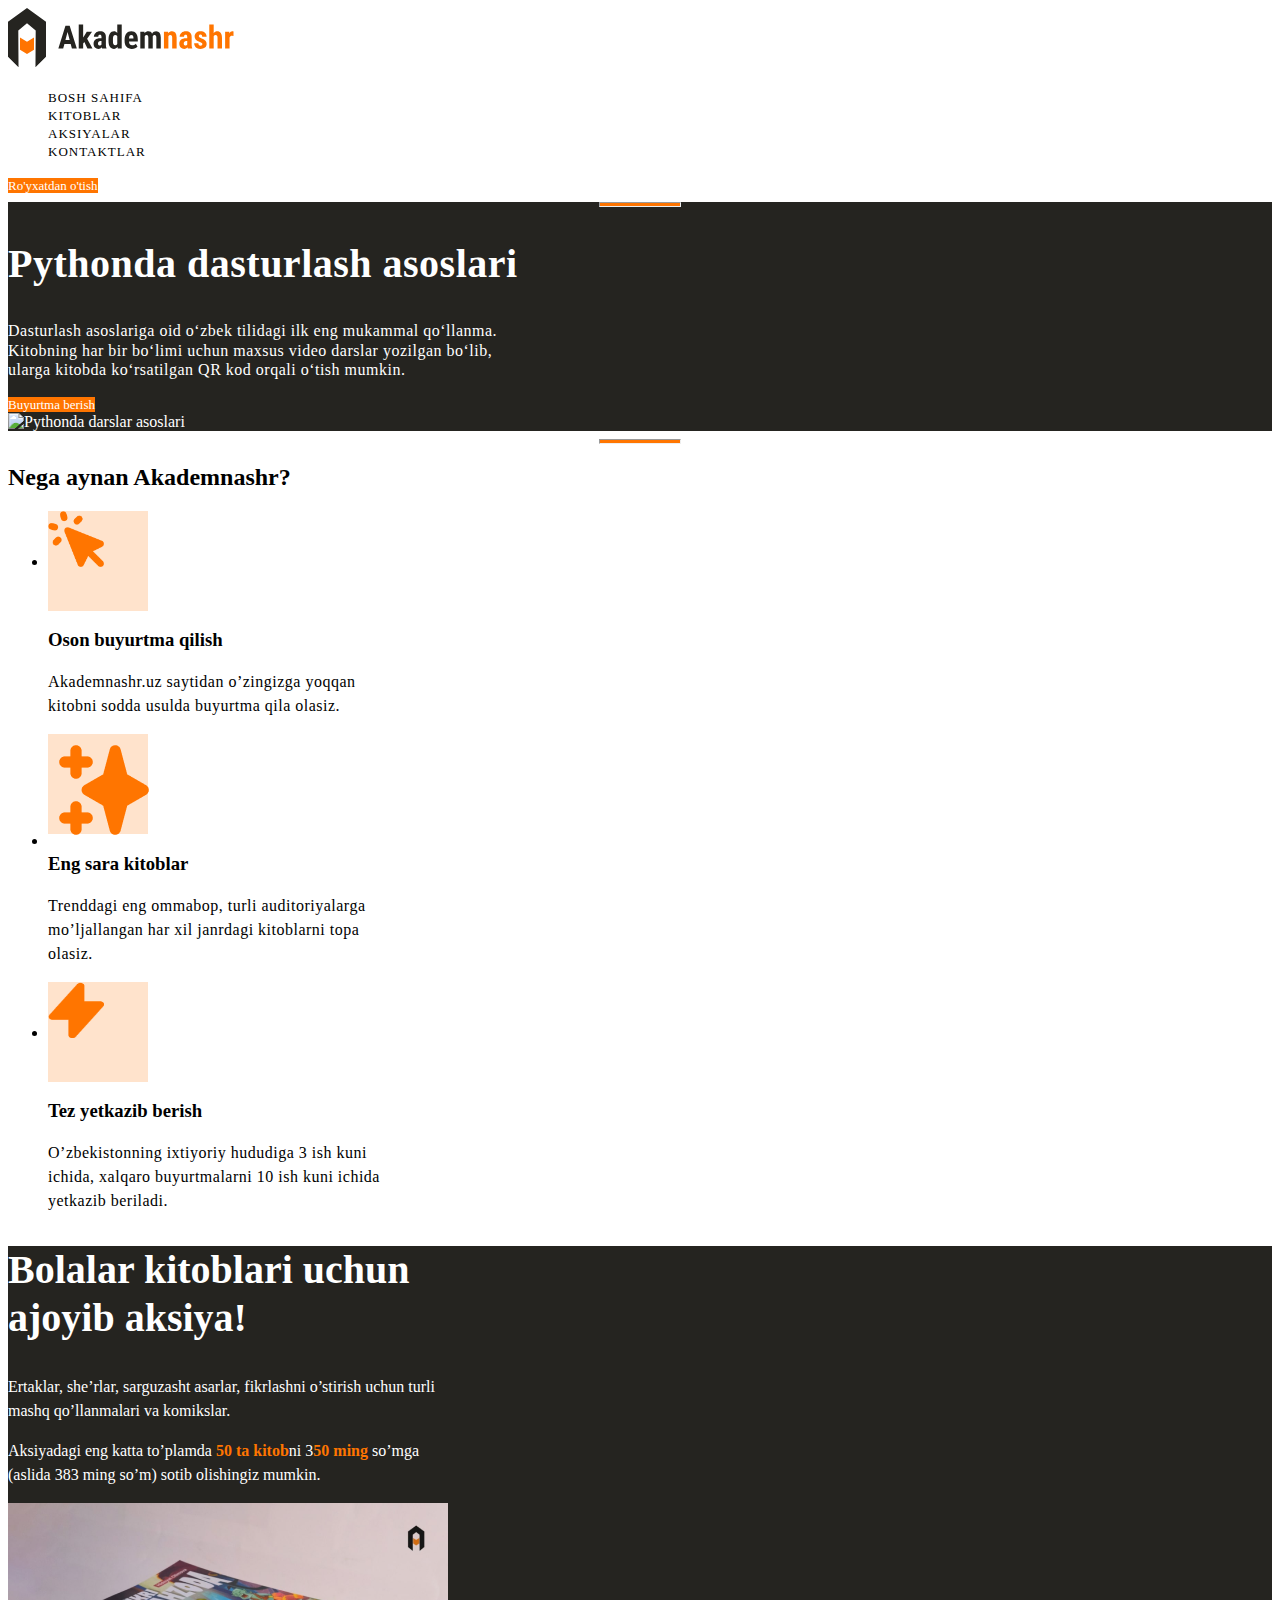
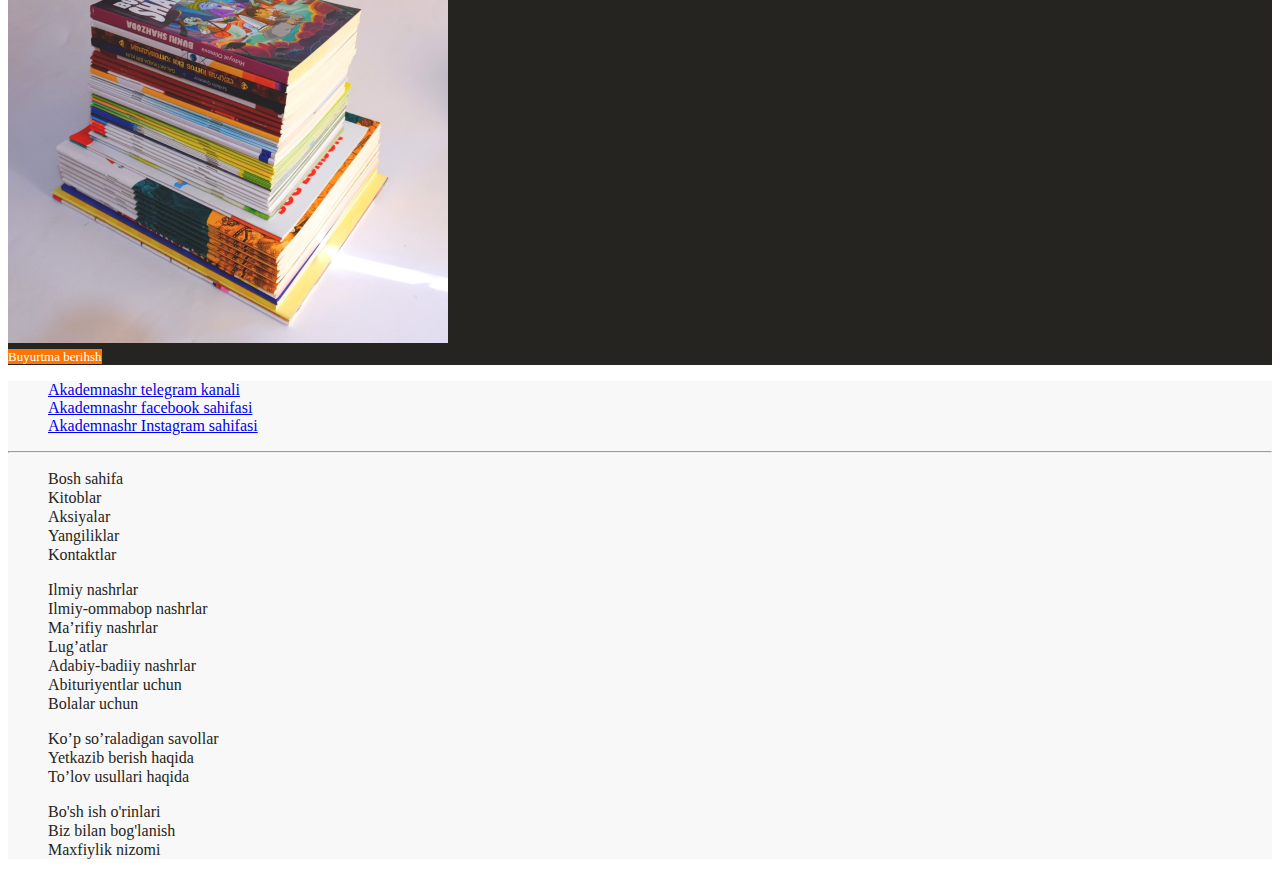
==== index.html @ 7b766413 "Add section comments" ====
<!DOCTYPE html>
<html lang="uz">
<head>
    <meta charset="UTF-8">
    <meta name="viewport" content="width=device-width, initial-scale=1.0">
    <title>Akademnasher</title>
    <link rel="stylesheet" href="styles.css">
</head>
<body>
    
    <!-- SITE HEADER -->
    <header class="site-header">
        <a href="index.html">
            <img src="img/logo (2).svg" alt="Akademnashr logo" width="227" height="60">
        </a>

      <!-- SITENAV -->
       <nav>
            <ul class="site-nav-list">
                <li><a class="sitenav-link" href="#">Bosh sahifa</a></li>
                <li><a class="sitenav-link" href="#">Kitoblar</a></li>
                <li><a class="sitenav-link" href="#">Aksiyalar</a></li>
                <li><a class="sitenav-link" href="#">Kontaktlar</a></li>
            </ul>
        </nav>
        
        <a class="main-link" href="#">Ro'yxatdan o'tish</a>
    </header>
    

    <main>
        <!-- HERO -->
        <section class="hero">
            <div class="hero-content">
            <hr class="orange-line">
            <h2 class="hero-heading">Pythonda dasturlash asoslari</h2>
            <p class="hero-text">Dasturlash asoslariga oid o‘zbek tilidagi ilk eng mukammal qo‘llanma. <br> Kitobning har bir bo‘limi uchun maxsus video darslar yozilgan bo‘lib, <br>   ularga kitobda ko‘rsatilgan QR kod orqali o‘tish mumkin.</p>
            <a class="main-link" href="#">Buyurtma berish </a>
            </div>
            
            <img class="hero-img" src="img/python-book.svg" alt="Pythonda darslar asoslari">
        </section>
        
        
        <!-- FEATURES -->
        <section class="featues">
            <hr class="orange-line">
            <h2 class="features-headingz">Nega aynan Akademnashr?</h2>
            <ul>
                <li class="feature">
                    <div class="feature-icon-wrapper">
                      <img src="img/Icon (2).png" alt="" width="56" height="56">
                    </div>
                    <h3>Oson buyurtma qilish</h3>
                    <p class="feature-info">Akademnashr.uz saytidan o’zingizga yoqqan kitobni sodda usulda buyurtma qila olasiz.</p>
                </li>
                <li class="feature">
                    <div class="feature-icon-wrapper">
                        <img src="img/sparkles@2x.png" alt="">
                    </div>
                    <h3>Eng sara kitoblar</h3>
                    <p class="feature-info">Trenddagi eng ommabop, turli auditoriyalarga mo’ljallangan har xil janrdagi kitoblarni topa olasiz.</p>
                </li>
                <li class="feature">
                    <div class="feature-icon-wrapper">
                        <img src="img/Icon.png" alt="" width="56" height="56">
                    </div>
                    <h3>Tez yetkazib berish</h3>
                    <p class="feature-info">O’zbekistonning ixtiyoriy hududiga 3 ish kuni ichida, xalqaro buyurtmalarni 10 ish kuni ichida yetkazib beriladi.</p>
                </li>
            </ul>
        </section>
        
        <!-- AKSIYA -->
        <section class="promo">
            <div class="promo-content">
                <h2 class="promo-heading">Bolalar kitoblari uchun ajoyib aksiya!</h2>
                <p class="promo-text">Ertaklar, she’rlar, sarguzasht asarlar, fikrlashni o’stirish uchun turli mashq qo’llanmalari va komikslar.</p>
                <p class="promo-text">Aksiyadagi eng katta to’plamda <strong class="promo-highlight">50 ta kitob</strong>ni 3<strong class="promo-highlight">50 ming </strong>so’mga (aslida 383 ming so’m) sotib olishingiz mumkin.</p>
                <div>
                    <img class="promo-img" src="img/sale-img.png" alt="">
                </div>
                <a class="main-link" href="#">Buyurtma berihsh</a>
            </div> 
            
            
        </section>
    </main>
    
    <!-- SITER FOOTER -->
    <footer class="site-footer">
        <div>
            <a href="index.html">
                <!-- AKADEMNASHR LOGORASMI -->
            </a>
            <!-- IJTIMOYI TARMOQLAR -->
            <ul class="site-footer-ul">
                <li>
                    <a href="https://t.me/Akademnashr" target="_blank">Akademnashr telegram kanali</a>
                </li>
                <li>
                    <a href="https://www.facebook.com/Akademnashr" target="_blank">Akademnashr facebook sahifasi </a>
                </li>
                <li>
                    <a href="https://www.instagram.com/akademnashr/?h1=en" target="_blank">Akademnashr Instagram sahifasi</a>
                </li>
            </ul>
        </div>
        <hr>
        
        <!-- LINKLAR -->
        <div>
            <ul class="site-footer-links">
                <li><a href="#">Bosh sahifa</a></li>
                <li><a href="#">Kitoblar</a></li>
                <li><a href="#">Aksiyalar</a></li>
                <li><a href="#">Yangiliklar</a></li>
                <li><a href="#">Kontaktlar</a></li>
            </ul>

            <ul class="site-footer-links">
                <li><a href="#">Ilmiy nashrlar</a></li>
                <li><a href="#">Ilmiy-ommabop nashrlar</a></li>
                <li><a href="#">Ma’rifiy nashrlar</a></li>
                <li><a href="#">Lug’atlar</a></li>
                <li><a href="#">Adabiy-badiiy nashrlar</a></li>
                <li><a href="#">Abituriyentlar uchun</a></li>
                <li><a href="#">Bolalar uchun</a></li>
            </ul>

            <ul class="site-footer-links">
                <li><a href="#">Ko’p so’raladigan savollar</a></li>
                <li><a href="#">Yetkazib berish haqida</a></li>
                <li><a href="#">To’lov usullari haqida</a></li>
            </ul>
            
            <ul class="site-footer-links">
                <li><a href="#">Bo'sh ish o'rinlari</a></li>
                <li><a href="#">Biz bilan bog'lanish</a></li>
                <li><a href="#">Maxfiylik nizomi</a></li>
            </ul>
        </div>
    </footer>
    
    
</body>
</html>
---- styles.css ----
.site-header {
    background-color: #fff;
}

.site-nav-list {
    list-style: none;
}

.sitenav-link {
    font-size: 13px;
    line-height: 15px;
    font-weight: 500;
    letter-spacing: 1px;
    text-transform: uppercase;
    text-decoration: none;
    color: #000;
}

.main-link  {
    font-size: 13px;
    line-height: 15px;
    background-color: #ff7500;
    color: #fff;
    text-decoration: none;
}

.hero {
    background-color: #252420;
    color: #fff;
}

.hero-contet {
    width: 390px;
}

.orange-line {
    width: 80px;
    height: 3px;
    background-color: #ff7500;
}

.hero-heading {
    font-size: 40px;
    line-height: 1.2;
    letter-spacing: 0.5px;
}


.hero-img {
    width: 510px;
    height: 510px;
}

.hero-text {
    font-size: 16px;
    line-height: 1.2;
    letter-spacing: 0.5px;
}

.features-heading {
    width: 440px;
    font-size: 72px;
    line-height: 1.2;
    letter-spacing: 0.5px;
}

.feature {
    width: 340px;
}

.feature-icon-wrapper {
    width: 100px;
    height: 100px;
    background-color: rgba(255, 117, 0, 0.2);
}

.feature-title {
    font-size: 24px;
    line-height: 1.2;
    letter-spacing: 0.5px;

}

.feature-info {
    font-size: 16px;
    line-height: 1.5;
    letter-spacing: 0.5px;
}

.promo {
    background-color: #252420;
    color: #fff;
}

.promo-content {
    width: 440px;
}

.promo-heading {
    font-size: 40px;
    line-height: 48px;
}

.promo-text {
    font-size: 16;
    line-height: 1.5;
}

.promo-highlight {
 color: #ff7500;
}

.promo-img {
    width: 440px;   
    height: 440px;
    object-fit: cover;
}

.site-footer {
    background-color: #f8f8f8;
}

.site-footer ul {
    list-style: none;
}

.site-footer-links {
    width: 224px;
}

.site-footer-links a {
    font-size: 16px;
    line-height: 19px;
    text-decoration: none;
    color: #252420;
}
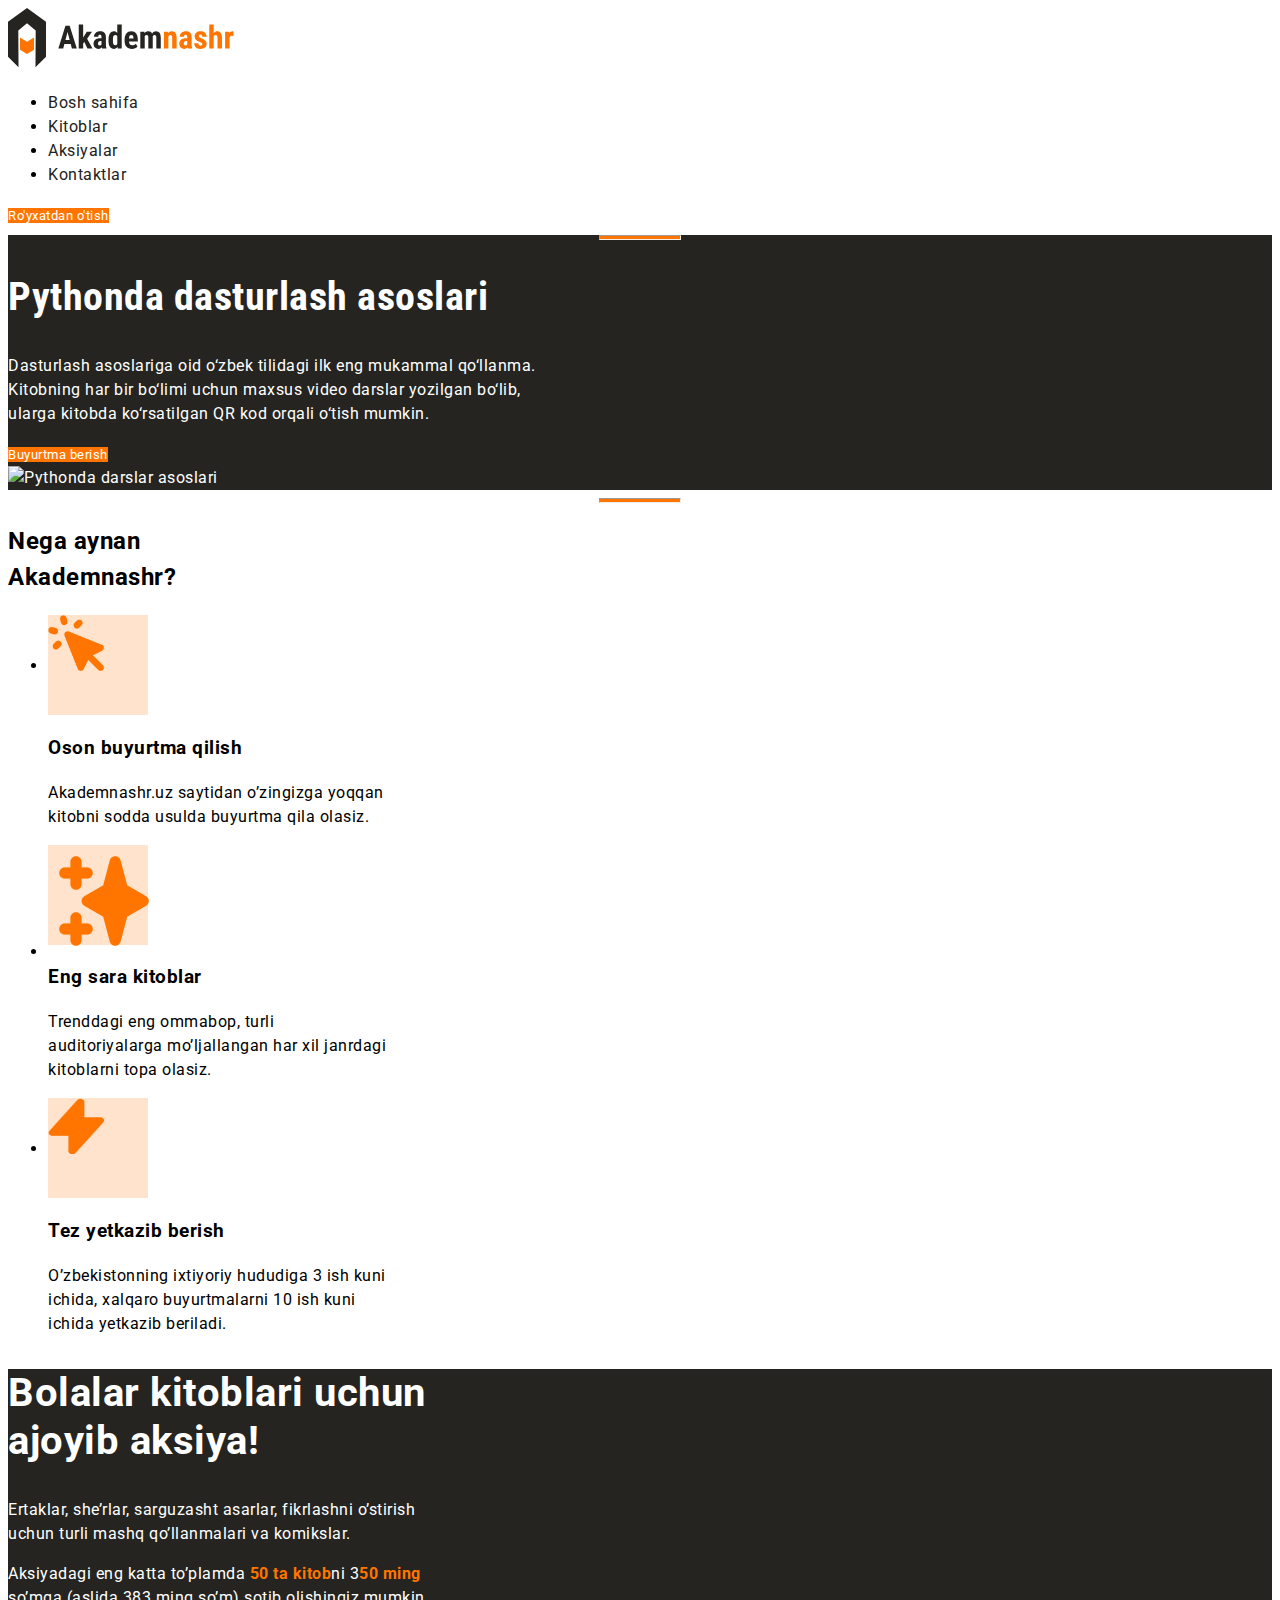
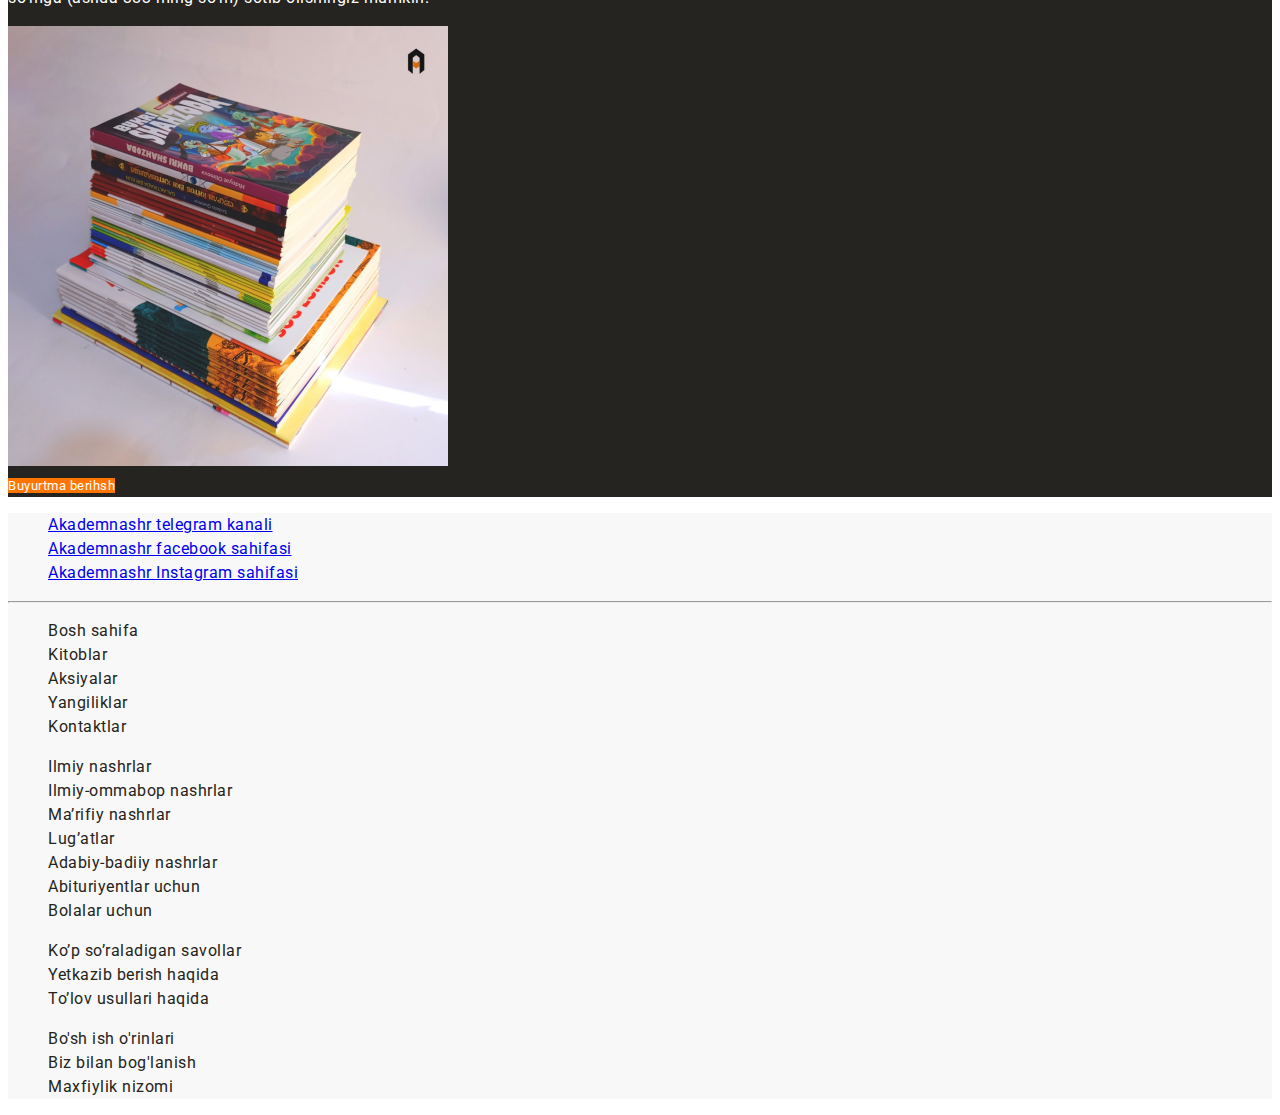
==== commit 793040dc: "Add font-family related styles" ====
--- a/index.html
+++ b/index.html
@@ -4,6 +4,11 @@
     <meta charset="UTF-8">
     <meta name="viewport" content="width=device-width, initial-scale=1.0">
     <title>Akademnasher</title>
+     <!-- Gooogle Fonts -->
+     <link rel="preconnet" href="https://fonts.googleapis.com">
+     <link rel="preconnet" href="https://fonts.gstatic.com" crossorigin>
+     <link href="https://fonts.googleapis.com/css2?family=Roboto+Condensed:wght@700&family=Roboto:wght@400;500;700&display=swap" rel="stylesheet">
+     <!-- Styles -->
     <link rel="stylesheet" href="styles.css">
 </head>
 <body>
@@ -17,10 +22,10 @@
       <!-- SITENAV -->
        <nav>
             <ul class="site-nav-list">
-                <li><a class="sitenav-link" href="#">Bosh sahifa</a></li>
-                <li><a class="sitenav-link" href="#">Kitoblar</a></li>
-                <li><a class="sitenav-link" href="#">Aksiyalar</a></li>
-                <li><a class="sitenav-link" href="#">Kontaktlar</a></li>
+                <li><a class="sitenav-list" href="#">Bosh sahifa</a></li>
+                <li><a class="sitenav-list" href="#">Kitoblar</a></li>
+                <li><a class="sitenav-list" href="#">Aksiyalar</a></li>
+                <li><a class="sitenav-list" href="#">Kontaktlar</a></li>
             </ul>
         </nav>
         
@@ -45,7 +50,7 @@
         <!-- FEATURES -->
         <section class="featues">
             <hr class="orange-line">
-            <h2 class="features-headingz">Nega aynan Akademnashr?</h2>
+            <h2 class="features-headingz">Nega aynan <br> Akademnashr?</h2>
             <ul>
                 <li class="feature">
                     <div class="feature-icon-wrapper">
--- a/styles.css
+++ b/styles.css
@@ -1,9 +1,20 @@
+body {
+    font-size: 16px;
+    line-height: 1.5;
+    font-family: "Roboto", "Arial", sans-serif;
+    letter-spacing: 0.5px;
+}
+
+/* SITE-HEADER */
 .site-header {
     background-color: #fff;
 }
 
-.site-nav-list {
+/* SITENAV */
+.sitenav-list {
     list-style: none;
+    text-decoration: none;
+    color: #222;
 }
 
 .sitenav-link {
@@ -16,6 +27,8 @@
     color: #000;
 }
 
+/* MAIN-LINK */
+
 .main-link  {
     font-size: 13px;
     line-height: 15px;
@@ -24,6 +37,7 @@
     text-decoration: none;
 }
 
+/* HERO */
 .hero {
     background-color: #252420;
     color: #fff;
@@ -42,7 +56,7 @@
 .hero-heading {
     font-size: 40px;
     line-height: 1.2;
-    letter-spacing: 0.5px;
+    font-family: "Roboto Condensed", "Roboto", "Arial", sans-serif ;
 }
 
 
@@ -51,19 +65,17 @@
     height: 510px;
 }
 
-.hero-text {
-    font-size: 16px;
-    line-height: 1.2;
-    letter-spacing: 0.5px;
-}
 
+/* FEATURES */
 .features-heading {
     width: 440px;
     font-size: 72px;
     line-height: 1.2;
+    font-family: "Roboto", "Arial", sans-serif;
     letter-spacing: 0.5px;
 }
 
+/* FEATURE */
 .feature {
     width: 340px;
 }
@@ -77,16 +89,12 @@
 .feature-title {
     font-size: 24px;
     line-height: 1.2;
-    letter-spacing: 0.5px;
+    font-family: "Roboto", "Arial", sans-serif;
 
 }
 
-.feature-info {
-    font-size: 16px;
-    line-height: 1.5;
-    letter-spacing: 0.5px;
-}
 
+/* PROMO */
 .promo {
     background-color: #252420;
     color: #fff;
@@ -99,12 +107,9 @@
 .promo-heading {
     font-size: 40px;
     line-height: 48px;
+    font-family: "Roboto", "Arial", sans-serif;
 }
 
-.promo-text {
-    font-size: 16;
-    line-height: 1.5;
-}
 
 .promo-highlight {
  color: #ff7500;
@@ -116,6 +121,7 @@
     object-fit: cover;
 }
 
+/* SITE-FOOTER */
 .site-footer {
     background-color: #f8f8f8;
 }
@@ -128,9 +134,7 @@
     width: 224px;
 }
 
-.site-footer-links a {
-    font-size: 16px;
-    line-height: 19px;
+.site-footer-links a {  
     text-decoration: none;
     color: #252420;
 }
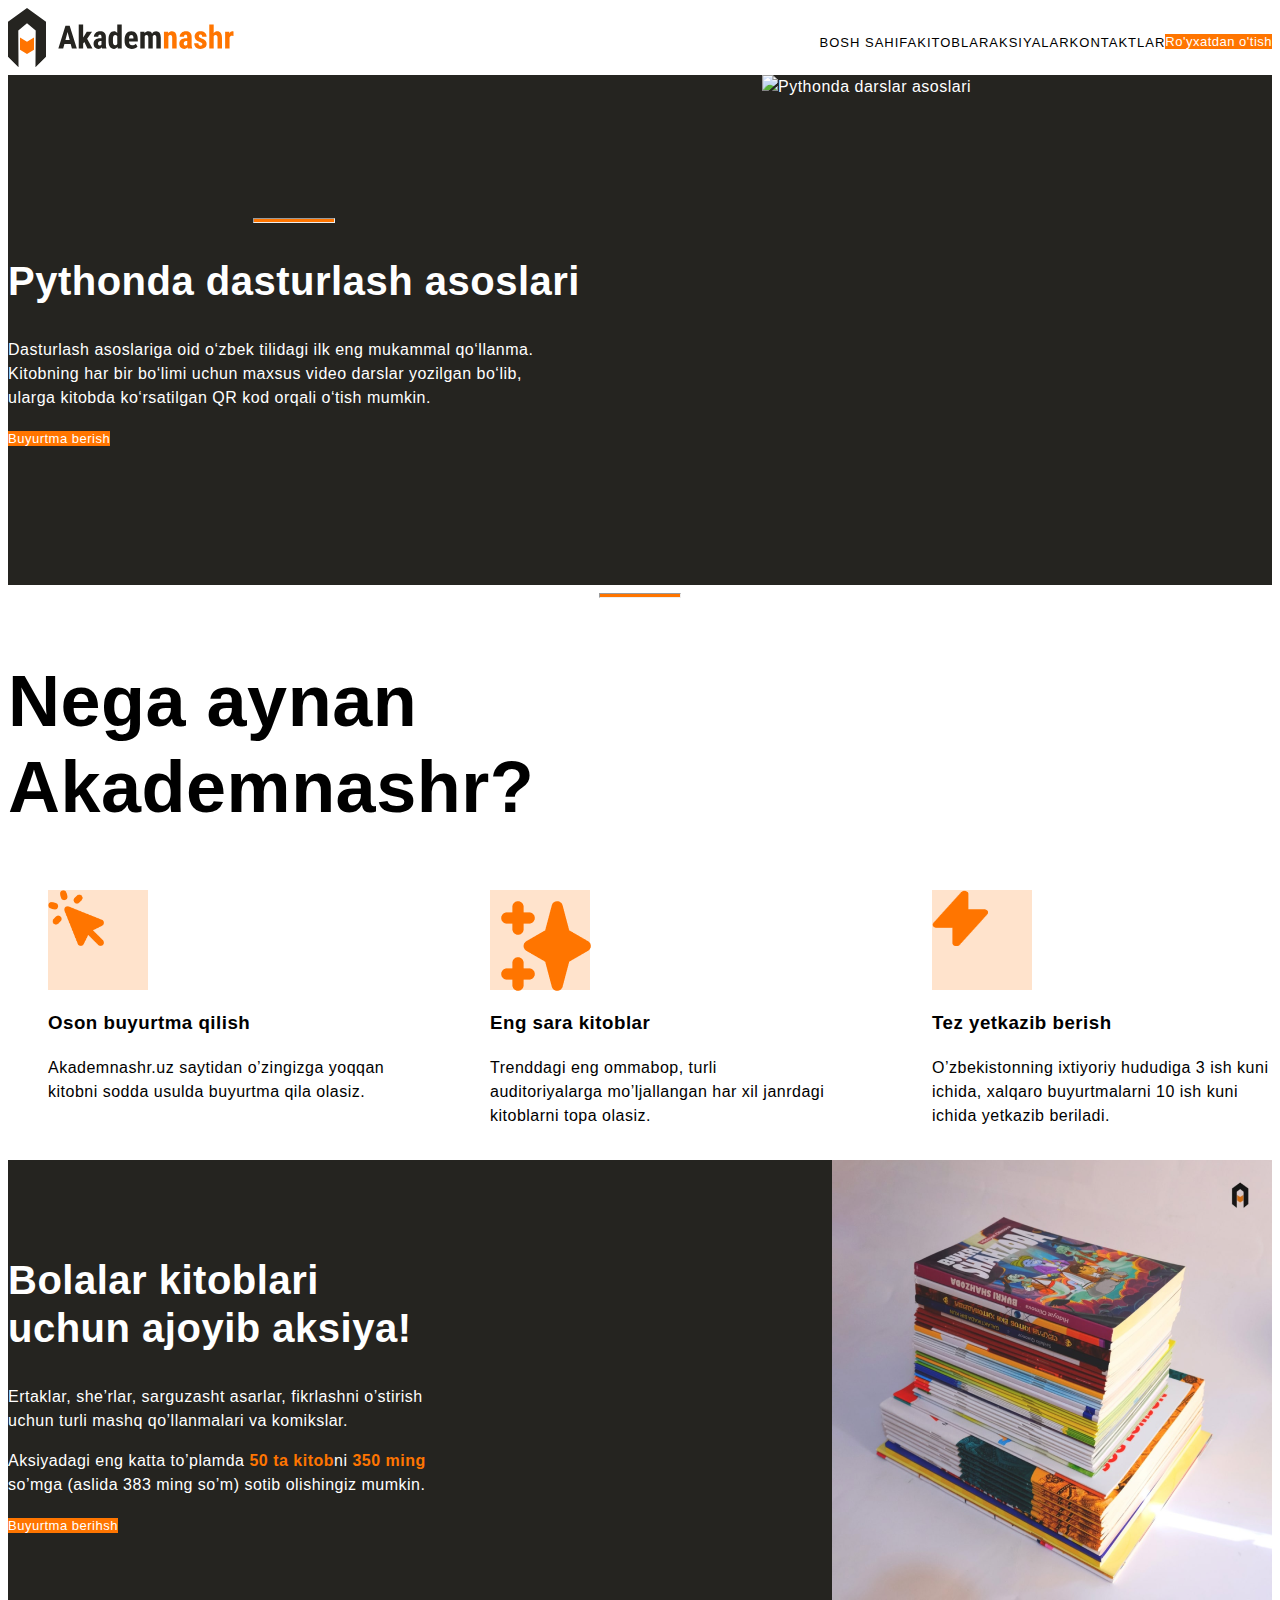
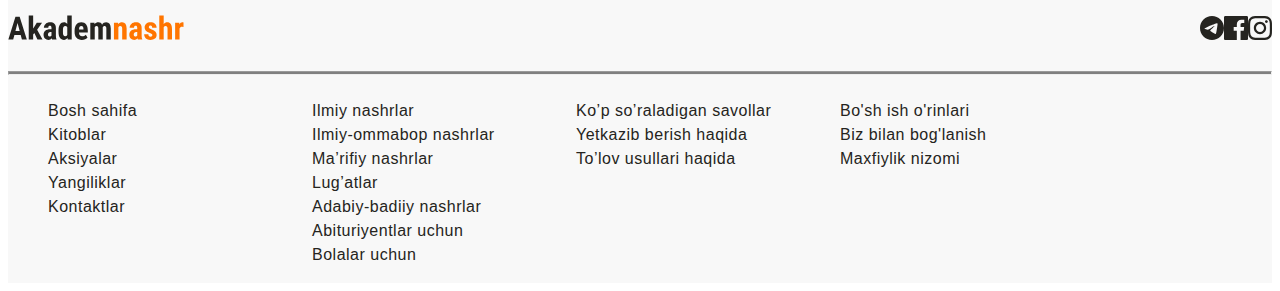
==== commit 84736622: "Add flex, justify-contet, align-items styles" ====
--- a/index.html
+++ b/index.html
@@ -4,11 +4,7 @@
     <meta charset="UTF-8">
     <meta name="viewport" content="width=device-width, initial-scale=1.0">
     <title>Akademnasher</title>
-     <!-- Gooogle Fonts -->
-     <link rel="preconnet" href="https://fonts.googleapis.com">
-     <link rel="preconnet" href="https://fonts.gstatic.com" crossorigin>
-     <link href="https://fonts.googleapis.com/css2?family=Roboto+Condensed:wght@700&family=Roboto:wght@400;500;700&display=swap" rel="stylesheet">
-     <!-- Styles -->
+    <!-- Styles -->
     <link rel="stylesheet" href="styles.css">
 </head>
 <body>
@@ -18,29 +14,32 @@
         <a href="index.html">
             <img src="img/logo (2).svg" alt="Akademnashr logo" width="227" height="60">
         </a>
-
-      <!-- SITENAV -->
-       <nav>
-            <ul class="site-nav-list">
-                <li><a class="sitenav-list" href="#">Bosh sahifa</a></li>
-                <li><a class="sitenav-list" href="#">Kitoblar</a></li>
-                <li><a class="sitenav-list" href="#">Aksiyalar</a></li>
-                <li><a class="sitenav-list" href="#">Kontaktlar</a></li>
-            </ul>
-        </nav>
         
-        <a class="main-link" href="#">Ro'yxatdan o'tish</a>
+        
+            <div class="site-header-actionds">
+                <!-- SITENAV -->
+                <nav>
+                    <ul class="site-nav-list">
+                        <li><a class="sitenav-link" href="#">Bosh sahifa</a></li>
+                        <li><a class="sitenav-link" href="#">Kitoblar</a></li>
+                        <li><a class="sitenav-link" href="#">Aksiyalar</a></li>
+                        <li><a class="sitenav-link" href="#">Kontaktlar</a></li>
+                    </ul>
+                </nav>
+                <a class="main-link" href="#">Ro'yxatdan o'tish</a>
+            </div>
+        
     </header>
     
-
+    
     <main>
         <!-- HERO -->
         <section class="hero">
             <div class="hero-content">
-            <hr class="orange-line">
-            <h2 class="hero-heading">Pythonda dasturlash asoslari</h2>
-            <p class="hero-text">Dasturlash asoslariga oid o‘zbek tilidagi ilk eng mukammal qo‘llanma. <br> Kitobning har bir bo‘limi uchun maxsus video darslar yozilgan bo‘lib, <br>   ularga kitobda ko‘rsatilgan QR kod orqali o‘tish mumkin.</p>
-            <a class="main-link" href="#">Buyurtma berish </a>
+                <hr class="orange-line">
+                <h2 class="hero-heading">Pythonda dasturlash asoslari</h2>
+                <p class="hero-text">Dasturlash asoslariga oid o‘zbek tilidagi ilk eng mukammal qo‘llanma. <br> Kitobning har bir bo‘limi uchun maxsus video darslar yozilgan bo‘lib, <br>   ularga kitobda ko‘rsatilgan QR kod orqali o‘tish mumkin.</p>
+                <a class="main-link" href="#">Buyurtma berish </a>
             </div>
             
             <img class="hero-img" src="img/python-book.svg" alt="Pythonda darslar asoslari">
@@ -50,11 +49,11 @@
         <!-- FEATURES -->
         <section class="featues">
             <hr class="orange-line">
-            <h2 class="features-headingz">Nega aynan <br> Akademnashr?</h2>
-            <ul>
+            <h2 class="features-heading">Nega aynan <br> Akademnashr?</h2>
+            <ul class="features-list">
                 <li class="feature">
                     <div class="feature-icon-wrapper">
-                      <img src="img/Icon (2).png" alt="" width="56" height="56">
+                        <img src="img/Icon (2).png" alt="" width="56" height="56">
                     </div>
                     <h3>Oson buyurtma qilish</h3>
                     <p class="feature-info">Akademnashr.uz saytidan o’zingizga yoqqan kitobni sodda usulda buyurtma qila olasiz.</p>
@@ -81,40 +80,38 @@
             <div class="promo-content">
                 <h2 class="promo-heading">Bolalar kitoblari uchun ajoyib aksiya!</h2>
                 <p class="promo-text">Ertaklar, she’rlar, sarguzasht asarlar, fikrlashni o’stirish uchun turli mashq qo’llanmalari va komikslar.</p>
-                <p class="promo-text">Aksiyadagi eng katta to’plamda <strong class="promo-highlight">50 ta kitob</strong>ni 3<strong class="promo-highlight">50 ming </strong>so’mga (aslida 383 ming so’m) sotib olishingiz mumkin.</p>
-                <div>
-                    <img class="promo-img" src="img/sale-img.png" alt="">
-                </div>
+                <p class="promo-text">Aksiyadagi eng katta to’plamda <strong class="promo-highlight">50 ta kitob</strong>ni <strong class="promo-highlight">350 ming </strong>so’mga (aslida 383 ming so’m) sotib olishingiz mumkin.</p>
                 <a class="main-link" href="#">Buyurtma berihsh</a>
             </div> 
             
+            <img class="promo-img" src="img/sale-img.png" alt="">
             
         </section>
     </main>
     
     <!-- SITER FOOTER -->
     <footer class="site-footer">
-        <div>
+        <div class="site-footer-top">
             <a href="index.html">
-                <!-- AKADEMNASHR LOGORASMI -->
+                <img src="img/Akademnashr.svg" alt="">
             </a>
             <!-- IJTIMOYI TARMOQLAR -->
-            <ul class="site-footer-ul">
+            <ul class="site-footer-socials">
                 <li>
-                    <a href="https://t.me/Akademnashr" target="_blank">Akademnashr telegram kanali</a>
+                   <img src="img/icon-telegram.svg" alt="">
                 </li>
                 <li>
-                    <a href="https://www.facebook.com/Akademnashr" target="_blank">Akademnashr facebook sahifasi </a>
+                   <img src="img/icon-facebook.svg" alt="">
                 </li>
                 <li>
-                    <a href="https://www.instagram.com/akademnashr/?h1=en" target="_blank">Akademnashr Instagram sahifasi</a>
+                  <img src="img/icon-instagram.svg" alt="">
                 </li>
             </ul>
         </div>
-        <hr>
+        <hr class="orange-text">
         
         <!-- LINKLAR -->
-        <div>
+        <div class="site-footer-bottom">
             <ul class="site-footer-links">
                 <li><a href="#">Bosh sahifa</a></li>
                 <li><a href="#">Kitoblar</a></li>
@@ -122,7 +119,7 @@
                 <li><a href="#">Yangiliklar</a></li>
                 <li><a href="#">Kontaktlar</a></li>
             </ul>
-
+            
             <ul class="site-footer-links">
                 <li><a href="#">Ilmiy nashrlar</a></li>
                 <li><a href="#">Ilmiy-ommabop nashrlar</a></li>
@@ -132,7 +129,7 @@
                 <li><a href="#">Abituriyentlar uchun</a></li>
                 <li><a href="#">Bolalar uchun</a></li>
             </ul>
-
+            
             <ul class="site-footer-links">
                 <li><a href="#">Ko’p so’raladigan savollar</a></li>
                 <li><a href="#">Yetkazib berish haqida</a></li>
--- a/styles.css
+++ b/styles.css
@@ -5,26 +5,33 @@
     letter-spacing: 0.5px;
 }
 
+.site-header-actionds {
+    display: flex;
+    align-items: center;
+}
+
 /* SITE-HEADER */
 .site-header {
+    display: flex;
+    justify-content: space-between;
+    align-items: center;
     background-color: #fff;
 }
 
 /* SITENAV */
-.sitenav-list {
-    list-style: none;
-    text-decoration: none;
-    color: #222;
+.site-nav-list {
+    display: flex;
+    list-style-type: none;
 }
 
 .sitenav-link {
+    color: #000;
     font-size: 13px;
     line-height: 15px;
     font-weight: 500;
     letter-spacing: 1px;
+    text-decoration: none;
     text-transform: uppercase;
-    text-decoration: none;
-    color: #000;
 }
 
 /* MAIN-LINK */
@@ -39,6 +46,9 @@
 
 /* HERO */
 .hero {
+    display: flex;
+    justify-content: space-between;
+    align-items: center;
     background-color: #252420;
     color: #fff;
 }
@@ -51,6 +61,11 @@
     width: 80px;
     height: 3px;
     background-color: #ff7500;
+}
+
+.orange-text {
+    height: 2px;
+    background-color: grey;
 }
 
 .hero-heading {
@@ -75,6 +90,12 @@
     letter-spacing: 0.5px;
 }
 
+.features-list {
+    display: flex;
+    justify-content: space-between;
+    list-style: none;
+}
+
 /* FEATURE */
 .feature {
     width: 340px;
@@ -96,6 +117,9 @@
 
 /* PROMO */
 .promo {
+    display: flex;
+    justify-content: space-between;
+    align-items: center;
     background-color: #252420;
     color: #fff;
 }
@@ -126,8 +150,23 @@
     background-color: #f8f8f8;
 }
 
+.site-footer-top {
+    display: flex;
+    justify-content: space-between;
+    align-items: center;
+}
+
 .site-footer ul {
     list-style: none;
+}
+
+.site-footer-socials {
+    display: flex;
+    align-items: center;    
+}
+
+.site-footer-bottom {
+    display: flex;
 }
 
 .site-footer-links {
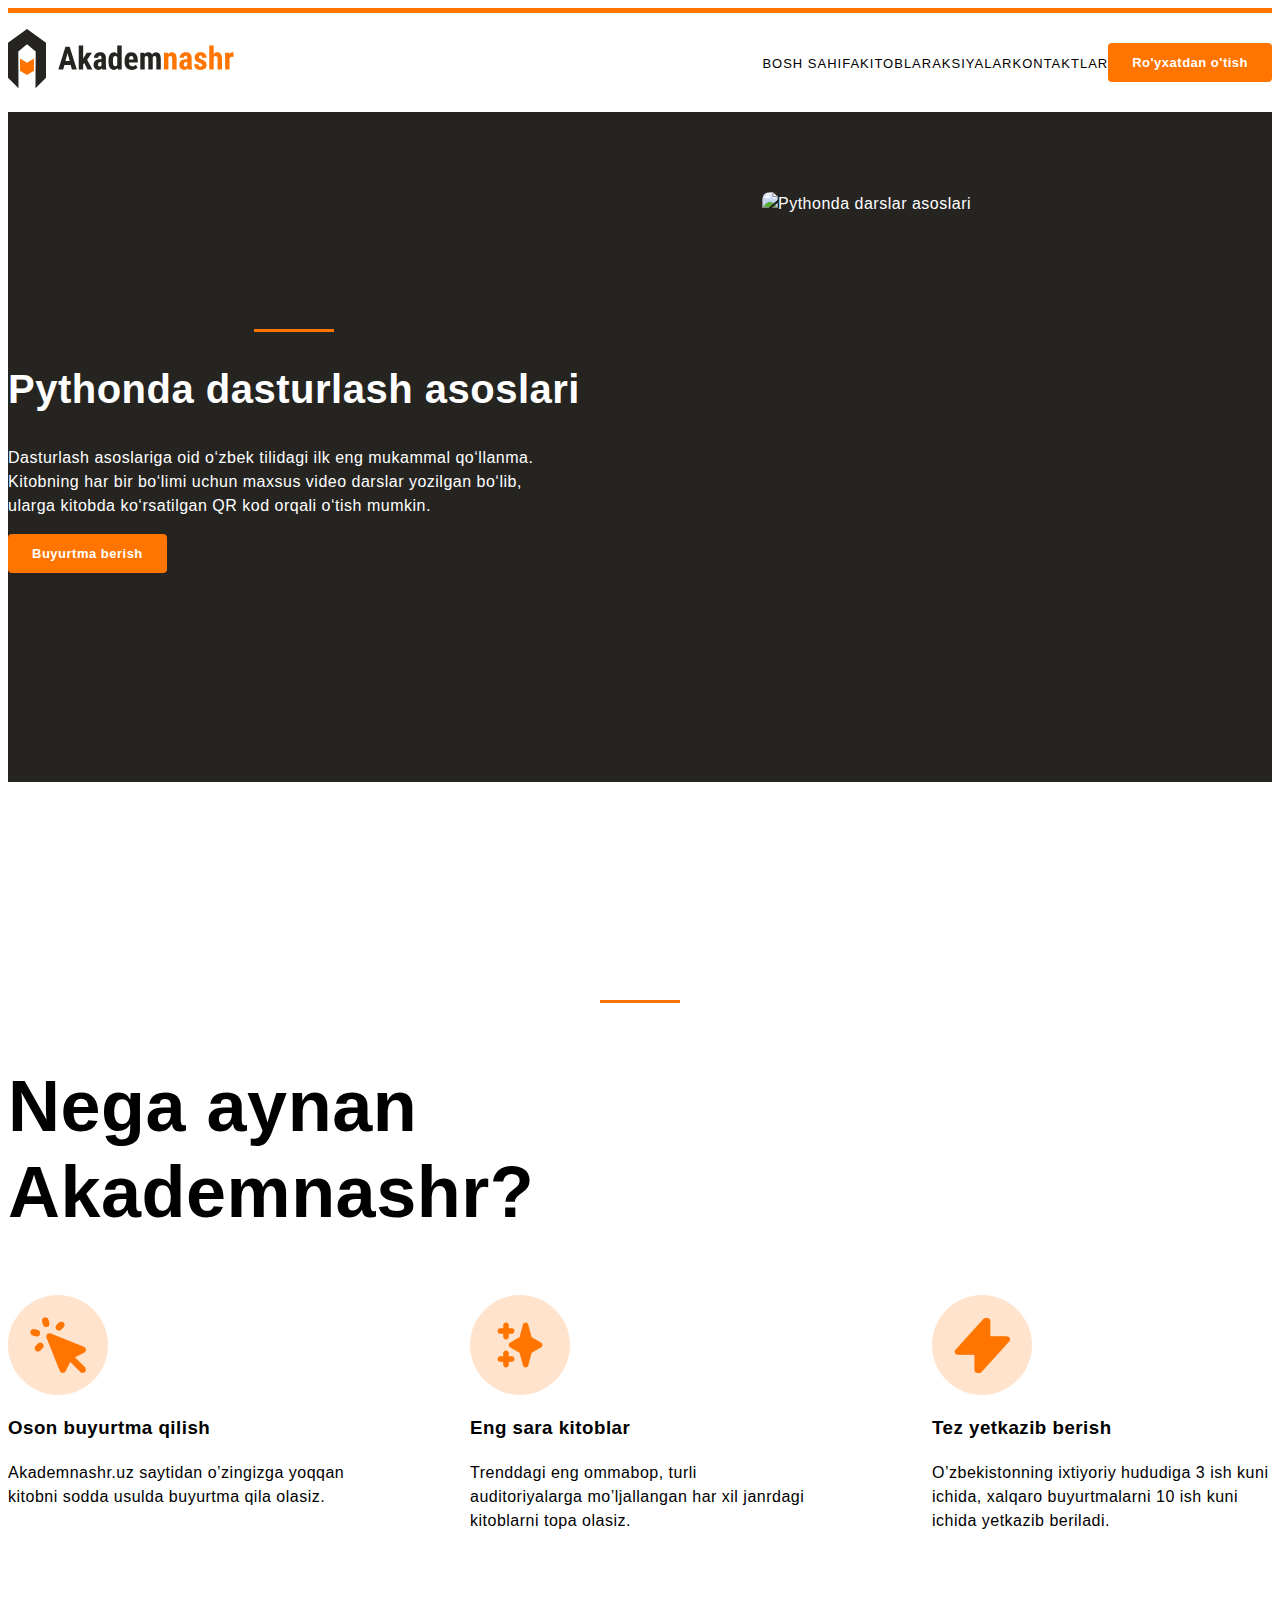
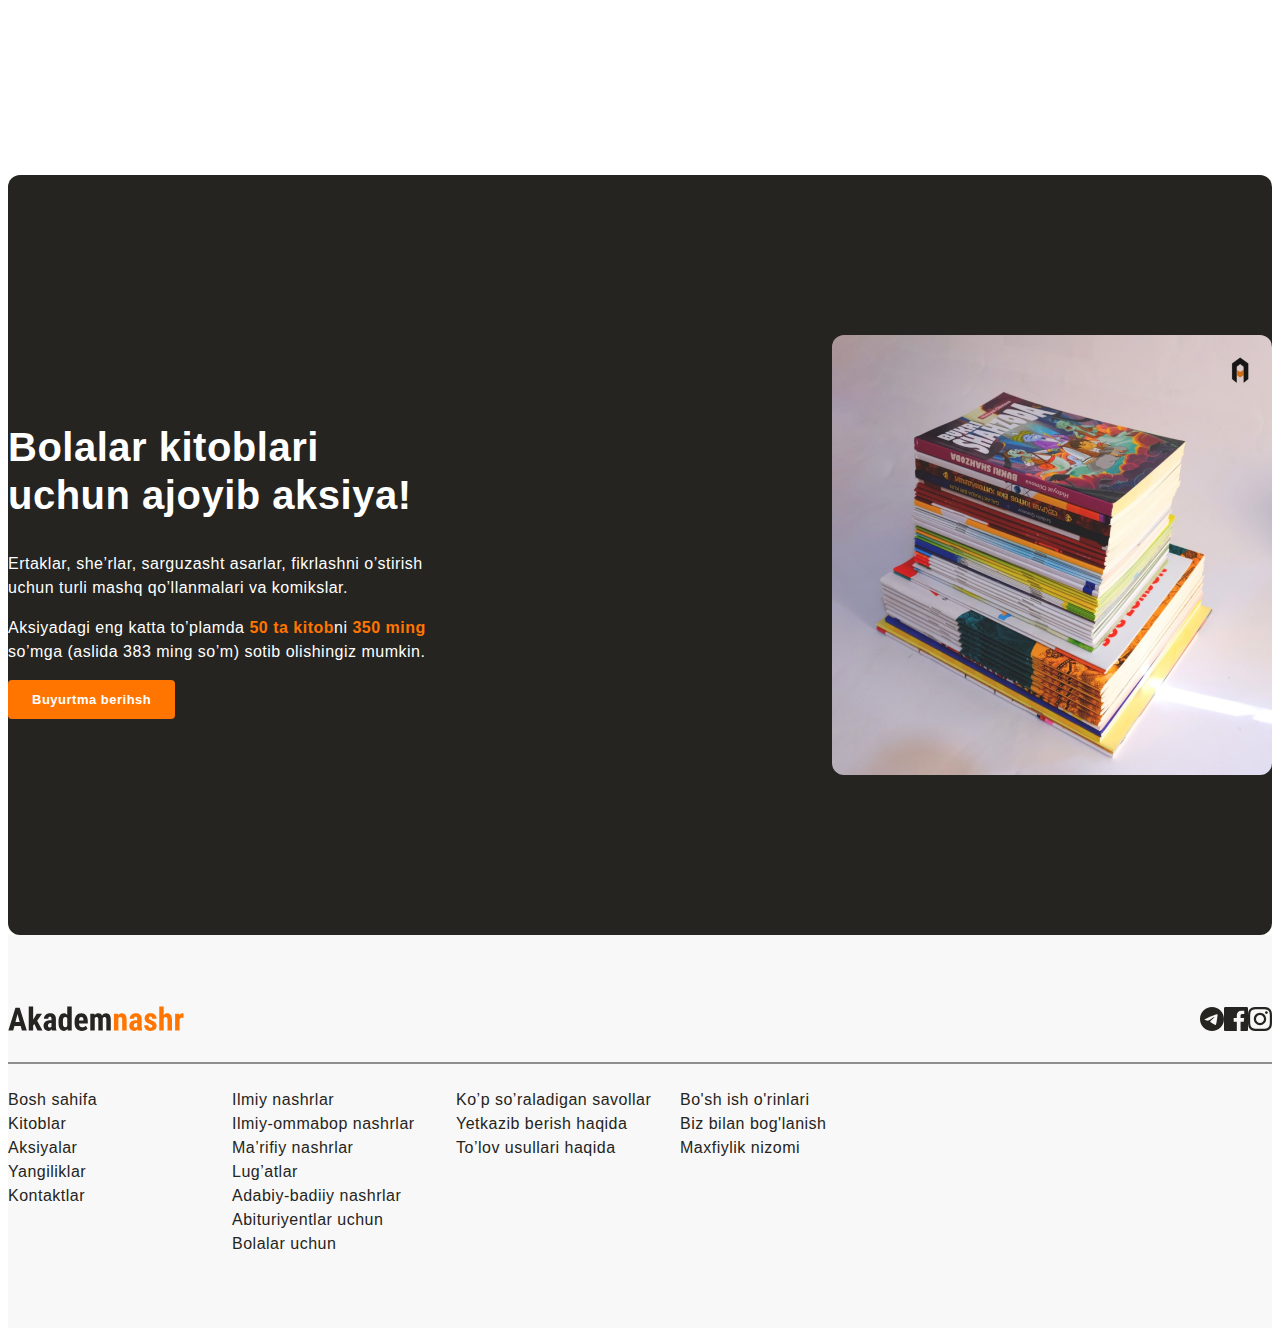
==== commit 02d637bb: "Add padding, borderl, display and border-radius styles" ====
--- a/index.html
+++ b/index.html
@@ -11,23 +11,23 @@
     
     <!-- SITE HEADER -->
     <header class="site-header">
-        <a href="index.html">
+        <a class="logo-link" href="index.html">
             <img src="img/logo (2).svg" alt="Akademnashr logo" width="227" height="60">
         </a>
         
         
-            <div class="site-header-actionds">
-                <!-- SITENAV -->
-                <nav>
-                    <ul class="site-nav-list">
-                        <li><a class="sitenav-link" href="#">Bosh sahifa</a></li>
-                        <li><a class="sitenav-link" href="#">Kitoblar</a></li>
-                        <li><a class="sitenav-link" href="#">Aksiyalar</a></li>
-                        <li><a class="sitenav-link" href="#">Kontaktlar</a></li>
-                    </ul>
-                </nav>
-                <a class="main-link" href="#">Ro'yxatdan o'tish</a>
-            </div>
+        <div class="site-header-actions">
+            <!-- SITENAV -->
+            <nav>
+                <ul class="site-nav-list">
+                    <li><a class="sitenav-link" href="#">Bosh sahifa</a></li>
+                    <li><a class="sitenav-link" href="#">Kitoblar</a></li>
+                    <li><a class="sitenav-link" href="#">Aksiyalar</a></li>
+                    <li><a class="sitenav-link" href="#">Kontaktlar</a></li>    
+                </ul>
+            </nav>
+            <a class="main-link" href="#">Ro'yxatdan o'tish</a>
+        </div>
         
     </header>
     
@@ -47,7 +47,7 @@
         
         
         <!-- FEATURES -->
-        <section class="featues">
+        <section class="features">
             <hr class="orange-line">
             <h2 class="features-heading">Nega aynan <br> Akademnashr?</h2>
             <ul class="features-list">
@@ -60,7 +60,7 @@
                 </li>
                 <li class="feature">
                     <div class="feature-icon-wrapper">
-                        <img src="img/sparkles@2x.png" alt="">
+                        <img src="img/sparkles@2x.png" alt="" width="56" height="56">
                     </div>
                     <h3>Eng sara kitoblar</h3>
                     <p class="feature-info">Trenddagi eng ommabop, turli auditoriyalarga mo’ljallangan har xil janrdagi kitoblarni topa olasiz.</p>
@@ -92,23 +92,35 @@
     <!-- SITER FOOTER -->
     <footer class="site-footer">
         <div class="site-footer-top">
-            <a href="index.html">
+            <a class="logo-link" href="index.html">
                 <img src="img/Akademnashr.svg" alt="">
             </a>
             <!-- IJTIMOYI TARMOQLAR -->
             <ul class="site-footer-socials">
                 <li>
-                   <img src="img/icon-telegram.svg" alt="">
+                    <a href="#">
+                        <svg width="24" height="24" viewBox="0 0 24 24" fill="none" xmlns="http://www.w3.org/2000/svg">
+                            <path d="M12 0C5.376 0 0 5.376 0 12C0 18.624 5.376 24 12 24C18.624 24 24 18.624 24 12C24 5.376 18.624 0 12 0ZM17.568 8.16C17.388 10.056 16.608 14.664 16.212 16.788C16.044 17.688 15.708 17.988 15.396 18.024C14.7 18.084 14.172 17.568 13.5 17.124C12.444 16.428 11.844 15.996 10.824 15.324C9.636 14.544 10.404 14.112 11.088 13.416C11.268 13.236 14.34 10.44 14.4 10.188C14.412 10.152 14.412 10.044 14.34 9.972C14.268 9.912 14.172 9.936 14.088 9.948C13.98 9.972 12.3 11.088 9.024 13.296C8.544 13.62 8.112 13.788 7.728 13.776C7.296 13.764 6.48 13.536 5.868 13.332C5.112 13.092 4.524 12.96 4.572 12.54C4.596 12.324 4.896 12.108 5.46 11.88C8.964 10.356 11.292 9.348 12.456 8.868C15.792 7.476 16.476 7.236 16.932 7.236C17.028 7.236 17.256 7.26 17.4 7.38C17.52 7.476 17.556 7.608 17.568 7.704C17.556 7.776 17.58 7.992 17.568 8.16Z" fill="currentColor"/>
+                        </svg>
+                    </a>
                 </li>
                 <li>
-                   <img src="img/icon-facebook.svg" alt="">
+                    <a href="#">
+                        <svg width="24" height="24" viewBox="0 0 24 24" fill="none" xmlns="http://www.w3.org/2000/svg">
+                            <path d="M22.675 0H1.325C0.593 0 0 0.593 0 1.325V22.676C0 23.407 0.593 24 1.325 24H12.82V14.706H9.692V11.084H12.82V8.413C12.82 5.313 14.713 3.625 17.479 3.625C18.804 3.625 19.942 3.724 20.274 3.768V7.008L18.356 7.009C16.852 7.009 16.561 7.724 16.561 8.772V11.085H20.148L19.681 14.707H16.561V24H22.677C23.407 24 24 23.407 24 22.675V1.325C24 0.593 23.407 0 22.675 0Z" fill="currentColor"/>
+                        </svg>
+                    </a>
                 </li>
                 <li>
-                  <img src="img/icon-instagram.svg" alt="">
+                    <a href="#">
+                        <svg width="24" height="24" viewBox="0 0 24 24" fill="none" xmlns="http://www.w3.org/2000/svg">
+                            <path fill-rule="evenodd" clip-rule="evenodd" d="M12 0C8.741 0 8.333 0.014 7.053 0.072C2.695 0.272 0.273 2.69 0.073 7.052C0.014 8.333 0 8.741 0 12C0 15.259 0.014 15.668 0.072 16.948C0.272 21.306 2.69 23.728 7.052 23.928C8.333 23.986 8.741 24 12 24C15.259 24 15.668 23.986 16.948 23.928C21.302 23.728 23.73 21.31 23.927 16.948C23.986 15.668 24 15.259 24 12C24 8.741 23.986 8.333 23.928 7.053C23.732 2.699 21.311 0.273 16.949 0.073C15.668 0.014 15.259 0 12 0ZM12 2.163C15.204 2.163 15.584 2.175 16.85 2.233C20.102 2.381 21.621 3.924 21.769 7.152C21.827 8.417 21.838 8.797 21.838 12.001C21.838 15.206 21.826 15.585 21.769 16.85C21.62 20.075 20.105 21.621 16.85 21.769C15.584 21.827 15.206 21.839 12 21.839C8.796 21.839 8.416 21.827 7.151 21.769C3.891 21.62 2.38 20.07 2.232 16.849C2.174 15.584 2.162 15.205 2.162 12C2.162 8.796 2.175 8.417 2.232 7.151C2.381 3.924 3.896 2.38 7.151 2.232C8.417 2.175 8.796 2.163 12 2.163ZM5.838 12C5.838 8.597 8.597 5.838 12 5.838C15.403 5.838 18.162 8.597 18.162 12C18.162 15.404 15.403 18.163 12 18.163C8.597 18.163 5.838 15.403 5.838 12ZM12 16C9.791 16 8 14.21 8 12C8 9.791 9.791 8 12 8C14.209 8 16 9.791 16 12C16 14.21 14.209 16 12 16ZM16.965 5.595C16.965 4.8 17.61 4.155 18.406 4.155C19.201 4.155 19.845 4.8 19.845 5.595C19.845 6.39 19.201 7.035 18.406 7.035C17.61 7.035 16.965 6.39 16.965 5.595Z" fill="currentColor"/>
+                        </svg>
+                    </a>
                 </li>
             </ul>
         </div>
-        <hr class="orange-text">
+        <hr class="site-footer-divider">
         
         <!-- LINKLAR -->
         <div class="site-footer-bottom">
--- a/styles.css
+++ b/styles.css
@@ -5,7 +5,24 @@
     letter-spacing: 0.5px;
 }
 
-.site-header-actionds {
+/* *:focus {
+    outline: 2px dotted #ff7500;
+    outline-offset: 3px;
+} */
+
+.logo-link  {
+    transition: opacity 0.4s ease;
+}
+
+.logo-link:hover {
+     opacity: 0.8;
+}
+
+.logo-link:active {
+    opacity: 0.6;
+}
+
+.site-header-actions {
     display: flex;
     align-items: center;
 }
@@ -15,6 +32,9 @@
     display: flex;
     justify-content: space-between;
     align-items: center;
+    padding-top: 16px;
+    padding-bottom: 16px;
+    border-top: 5px solid #ff7500 ;
     background-color: #fff;
 }
 
@@ -22,6 +42,8 @@
 .site-nav-list {
     display: flex;
     list-style-type: none;
+    padding: 0;
+    transition: color #ff7500;
 }
 
 .sitenav-link {
@@ -32,20 +54,45 @@
     letter-spacing: 1px;
     text-decoration: none;
     text-transform: uppercase;
-}
+    transition: color 0.4s ease;
+}
+
+.sitenav-link:hover {
+    color: #ff7500;
+}
+
+.sitenav-link:active {
+    opacity: 0.6;
+}
+
 
 /* MAIN-LINK */
 
 .main-link  {
+    display: inline-block;
+    padding: 12px 24px;
+    border-radius: 4px;
     font-size: 13px;
     line-height: 15px;
+    font-weight: bold;
     background-color: #ff7500;
     color: #fff;
     text-decoration: none;
+    transition: opacity 0.4s ease;
+}
+
+.main-link:hover {
+    opacity: 0.8;
+}
+
+.main-link:active {
+    opacity: 0.6;
 }
 
 /* HERO */
 .hero {
+    padding-top: 80px;
+    padding-bottom: 80px;
     display: flex;
     justify-content: space-between;
     align-items: center;
@@ -60,6 +107,7 @@
 .orange-line {
     width: 80px;
     height: 3px;
+    border: none;
     background-color: #ff7500;
 }
 
@@ -78,10 +126,16 @@
 .hero-img {
     width: 510px;
     height: 510px;
-}
-
+    border-radius: 8px;
+}
 
 /* FEATURES */
+.features {
+    padding-top: 210px;
+    padding-bottom: 210px;
+}
+
+
 .features-heading {
     width: 440px;
     font-size: 72px;
@@ -93,6 +147,7 @@
 .features-list {
     display: flex;
     justify-content: space-between;
+    padding: 0;
     list-style: none;
 }
 
@@ -102,8 +157,12 @@
 }
 
 .feature-icon-wrapper {
+    display: flex;
+    justify-content: center;
+    align-items: center;
     width: 100px;
     height: 100px;
+    border-radius: 50%;
     background-color: rgba(255, 117, 0, 0.2);
 }
 
@@ -120,6 +179,9 @@
     display: flex;
     justify-content: space-between;
     align-items: center;
+    border-radius: 12px;
+    padding-top: 160px;
+    padding-bottom: 160px;
     background-color: #252420;
     color: #fff;
 }
@@ -142,11 +204,14 @@
 .promo-img {
     width: 440px;   
     height: 440px;
+    border-radius: 12px;
     object-fit: cover;
 }
 
 /* SITE-FOOTER */
 .site-footer {
+    padding-top: 56px;
+    padding-bottom: 56px;
     background-color: #f8f8f8;
 }
 
@@ -157,23 +222,63 @@
 }
 
 .site-footer ul {
+    padding: 0; 
     list-style: none;
 }
 
 .site-footer-socials {
+    transition: opacity 0.4s ease;
     display: flex;
     align-items: center;    
-}
+    padding: 0;
+}
+
+
+.site-footer-socials a {
+    transition: opacity 0.4s ease;
+    color: #252420;
+}
+
+svg {
+    transition: all 0.4s ease;
+}
+
+.site-footer-socials a svg:hover{
+    color: #ff7500;
+}
+
+
+.site-footer-socials a svg:active{
+    opacity: 0.6;
+}
+
 
 .site-footer-bottom {
     display: flex;
 }
 
 .site-footer-links {
+    transition: opacity 0.4s ease;
     width: 224px;
 }
 
-.site-footer-links a {  
+.site-footer-links a { 
+    transition: all  0.4s ease; 
     text-decoration: none;
     color: #252420;
 }
+
+.site-footer-links a:hover {
+    /* transition: opacity 0.4s ease; */
+    color: #ff7500;
+}
+
+.site-footer-links a:active {
+    opacity: 0.6;
+}
+
+.site-footer-divider {
+    height: 2px;
+    border: 0;
+    background-color: rgba(37, 36, 32, 0.5);
+}
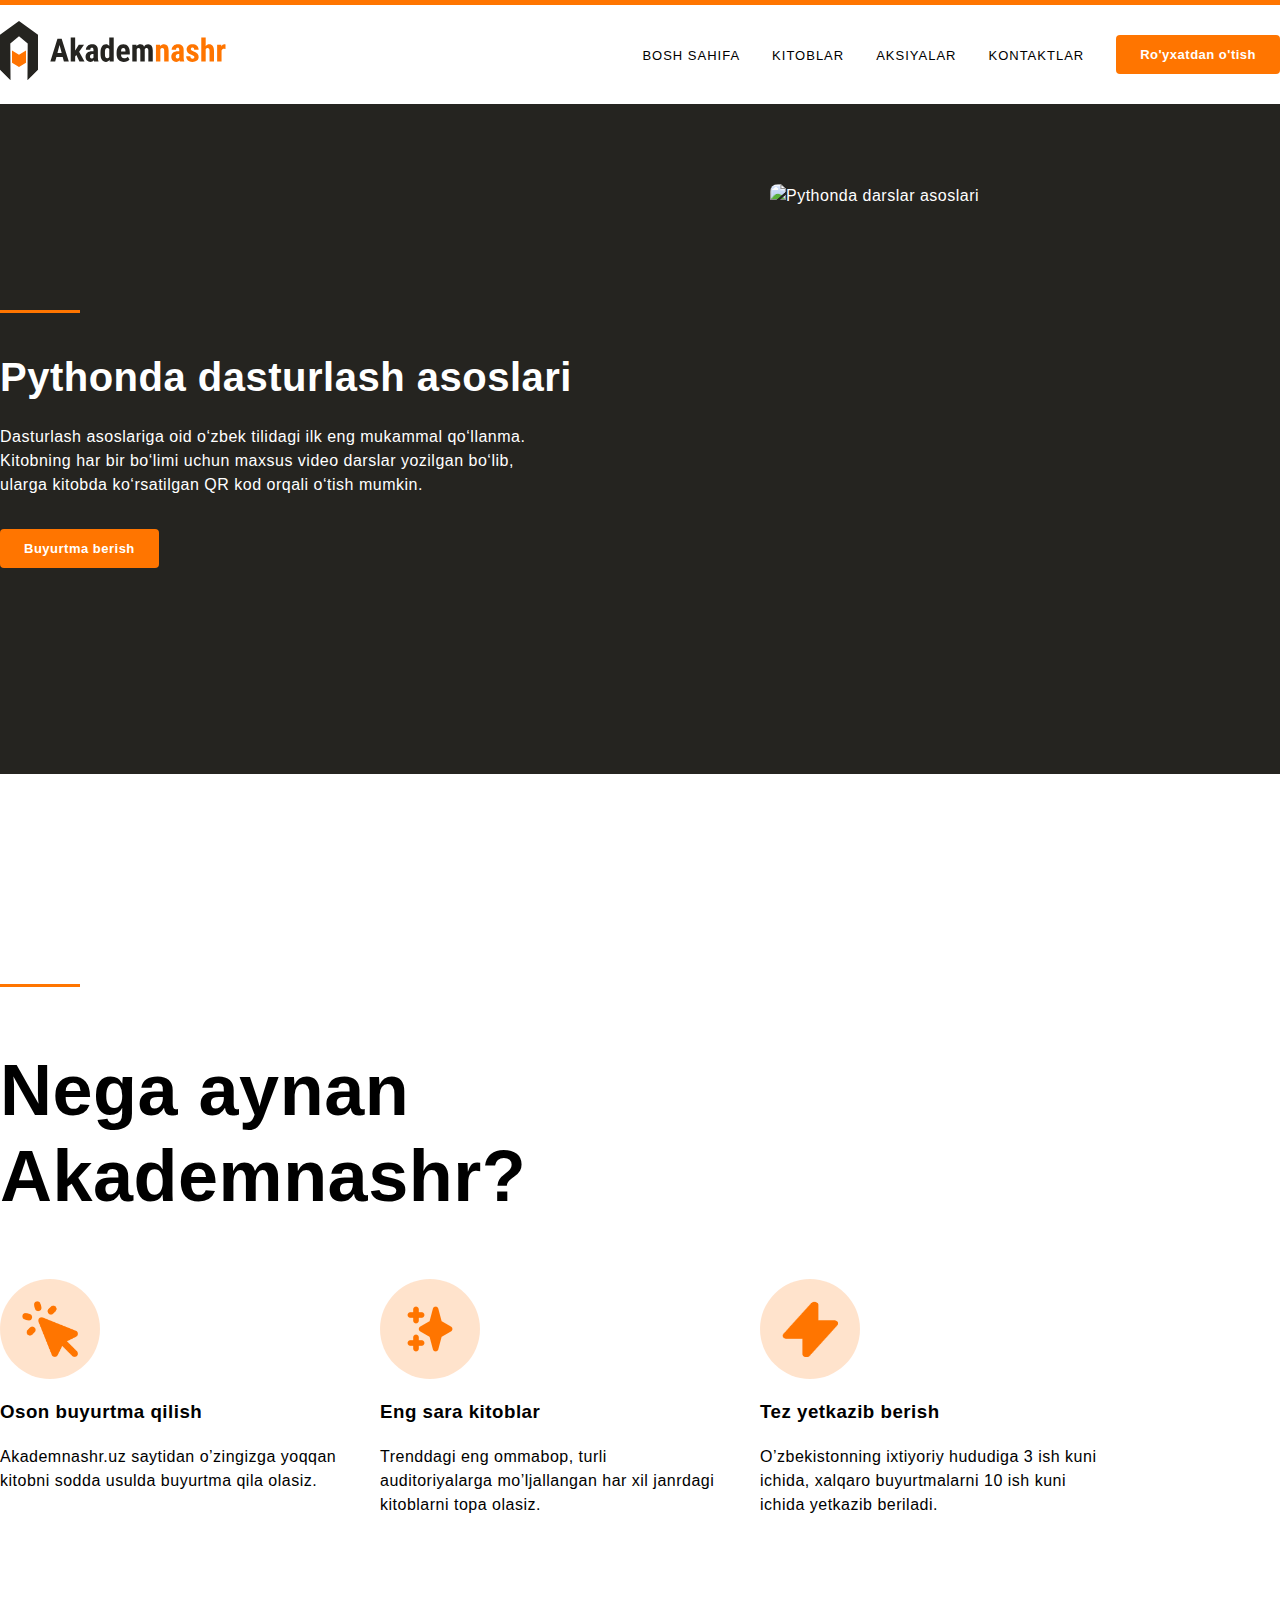
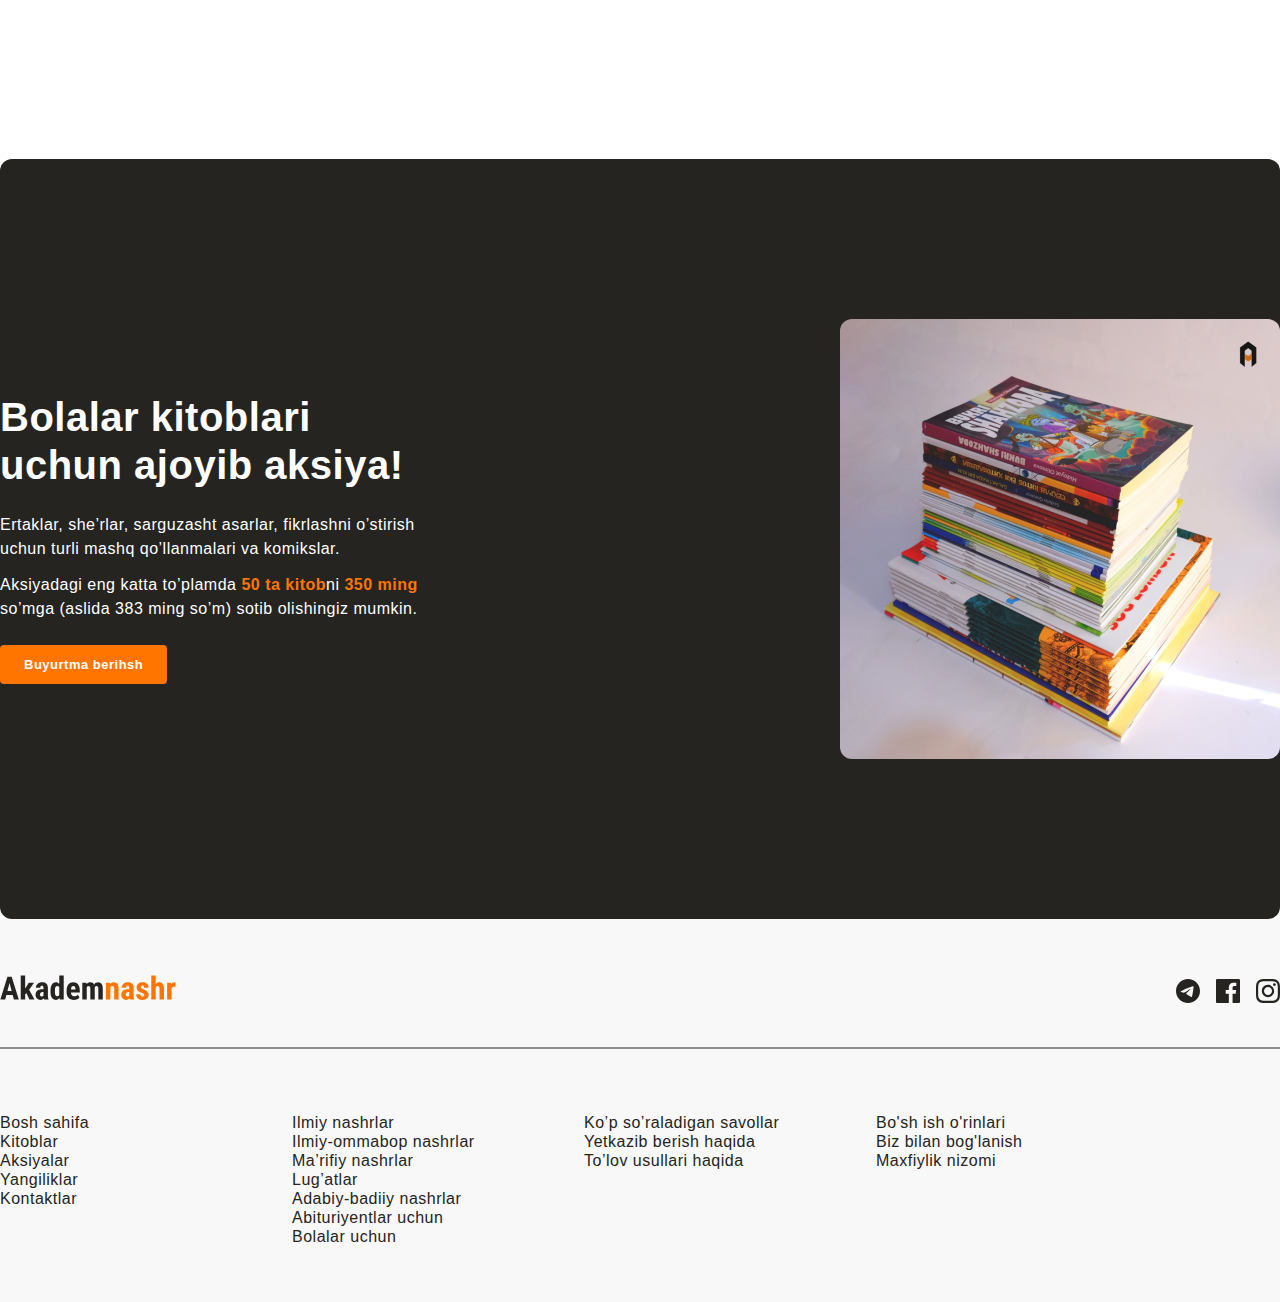
==== commit 8abc461e: "Remove unnecessary under social images" ====
--- a/index.html
+++ b/index.html
@@ -5,6 +5,7 @@
     <meta name="viewport" content="width=device-width, initial-scale=1.0">
     <title>Akademnasher</title>
     <!-- Styles -->
+    <link rel="stylesheet" href="normalize.css">
     <link rel="stylesheet" href="styles.css">
 </head>
 <body>
@@ -20,10 +21,10 @@
             <!-- SITENAV -->
             <nav>
                 <ul class="site-nav-list">
-                    <li><a class="sitenav-link" href="#">Bosh sahifa</a></li>
-                    <li><a class="sitenav-link" href="#">Kitoblar</a></li>
-                    <li><a class="sitenav-link" href="#">Aksiyalar</a></li>
-                    <li><a class="sitenav-link" href="#">Kontaktlar</a></li>    
+                    <li class="sitenav-item"><a class="sitenav-link" href="#">Bosh sahifa</a></li>
+                    <li class="sitenav-item"><a class="sitenav-link" href="#">Kitoblar</a></li>
+                    <li class="sitenav-item"><a class="sitenav-link" href="#">Aksiyalar</a></li>
+                    <li class="sitenav-item"><a class="sitenav-link" href="#">Kontaktlar</a></li>    
                 </ul>
             </nav>
             <a class="main-link" href="#">Ro'yxatdan o'tish</a>
@@ -79,8 +80,10 @@
         <section class="promo">
             <div class="promo-content">
                 <h2 class="promo-heading">Bolalar kitoblari uchun ajoyib aksiya!</h2>
-                <p class="promo-text">Ertaklar, she’rlar, sarguzasht asarlar, fikrlashni o’stirish uchun turli mashq qo’llanmalari va komikslar.</p>
-                <p class="promo-text">Aksiyadagi eng katta to’plamda <strong class="promo-highlight">50 ta kitob</strong>ni <strong class="promo-highlight">350 ming </strong>so’mga (aslida 383 ming so’m) sotib olishingiz mumkin.</p>
+                <div class="promo-info-wrapper">
+                    <p class="promo-text">Ertaklar, she’rlar, sarguzasht asarlar, fikrlashni o’stirish uchun turli mashq qo’llanmalari va komikslar.</p>
+                    <p class="promo-text">Aksiyadagi eng katta to’plamda <strong class="promo-highlight">50 ta kitob</strong>ni <strong class="promo-highlight">350 ming </strong>so’mga (aslida 383 ming so’m) sotib olishingiz mumkin.</p>
+                </div>
                 <a class="main-link" href="#">Buyurtma berihsh</a>
             </div> 
             
--- a/styles.css
+++ b/styles.css
@@ -38,11 +38,21 @@
     background-color: #fff;
 }
 
+.sitenav-item {
+    margin-right: 32px;
+}
+
+.sitenav-item:last-child {
+    margin-right: 0;
+}
+
 /* SITENAV */
 .site-nav-list {
     display: flex;
     list-style-type: none;
     padding: 0;
+    margin: 0;
+    margin-right: 32px;
     transition: color #ff7500;
 }
 
@@ -104,10 +114,17 @@
     width: 390px;
 }
 
+.hero-text {
+    margin-top: 0;
+    margin-bottom: 32px;
+}
+
 .orange-line {
     width: 80px;
     height: 3px;
     border: none;
+    margin: 0;
+    margin-bottom: 40px;
     background-color: #ff7500;
 }
 
@@ -117,6 +134,8 @@
 }
 
 .hero-heading {
+    margin-top: 0;
+    margin-bottom: 24px;
     font-size: 40px;
     line-height: 1.2;
     font-family: "Roboto Condensed", "Roboto", "Arial", sans-serif ;
@@ -146,14 +165,18 @@
 
 .features-list {
     display: flex;
-    justify-content: space-between;
     padding: 0;
     list-style: none;
 }
 
 /* FEATURE */
 .feature {
+    margin-right: 40px;
     width: 340px;
+}
+
+.feature:last-child {
+    margin-right: 0;
 }
 
 .feature-icon-wrapper {
@@ -191,9 +214,24 @@
 }
 
 .promo-heading {
+    margin-top: 0;
+    margin-bottom: 24px;
     font-size: 40px;
     line-height: 48px;
     font-family: "Roboto", "Arial", sans-serif;
+}
+
+.promo-info-wrapper {
+    margin-bottom: 24px;
+}
+
+.promo-text {
+    margin-top: 0;
+    margin-bottom: 12px;
+}
+
+.promo-text:last-child {
+    margin-bottom: 12px;
 }
 
 
@@ -231,11 +269,20 @@
     display: flex;
     align-items: center;    
     padding: 0;
+    margin: 0;
+}
+
+.site-footer-socials li {
+    margin-right: 16px; 
+}
+
+.site-footer-socials li:last-child {
+    margin-right: 0;
 }
 
 
 .site-footer-socials a {
-    transition: opacity 0.4s ease;
+    display: block;
     color: #252420;
 }
 
@@ -252,15 +299,27 @@
     opacity: 0.6;
 }
 
+.site-footer-socials svg {
+    display: block;
+}
+
 
 .site-footer-bottom {
     display: flex;
 }
 
 .site-footer-links {
-    transition: opacity 0.4s ease;
     width: 224px;
-}
+    padding: 0;
+    margin: 0;  
+    margin-right: 68px;
+    list-style: none;
+    line-height: 19px;
+}
+
+.site-footer-links:last-child {
+    margin-right: 0;
+} 
 
 .site-footer-links a { 
     transition: all  0.4s ease; 
@@ -280,5 +339,7 @@
 .site-footer-divider {
     height: 2px;
     border: 0;
+    margin-top: 40px;
+    margin-bottom: 64px;
     background-color: rgba(37, 36, 32, 0.5);
 }
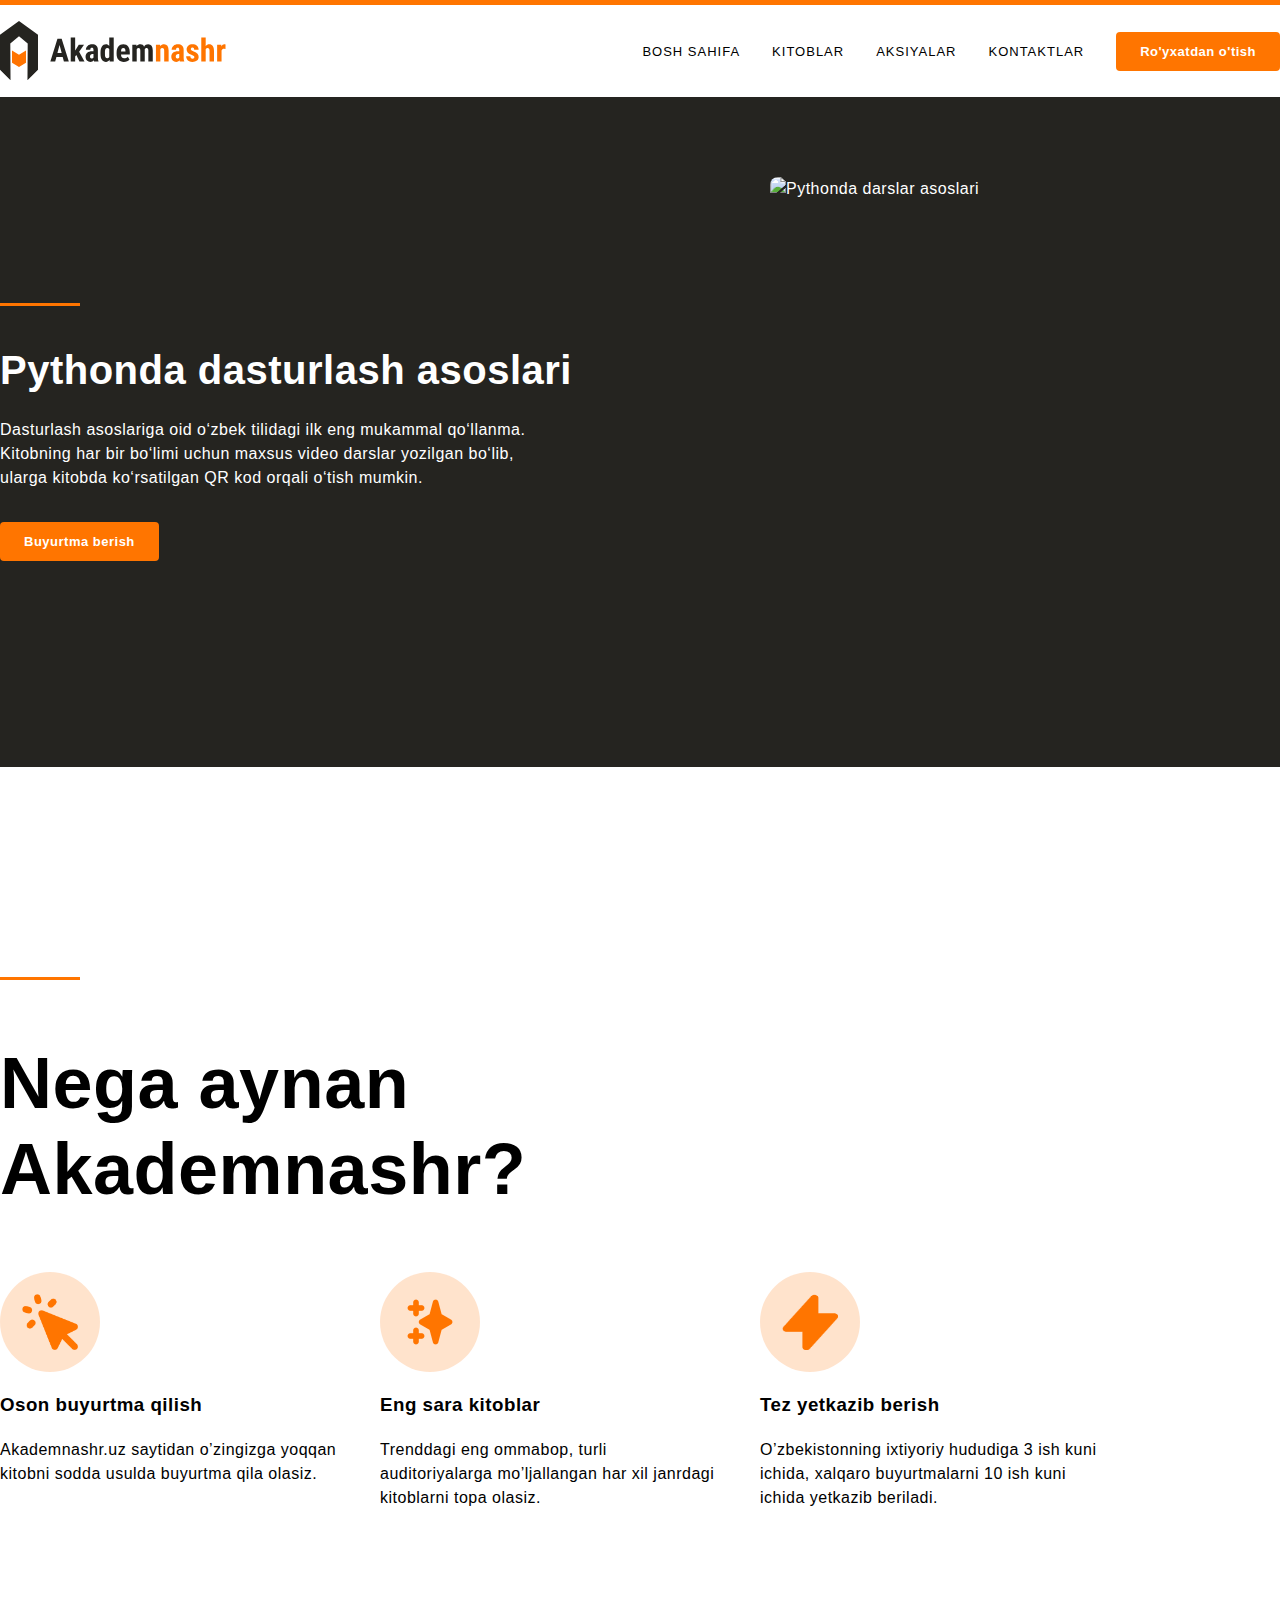
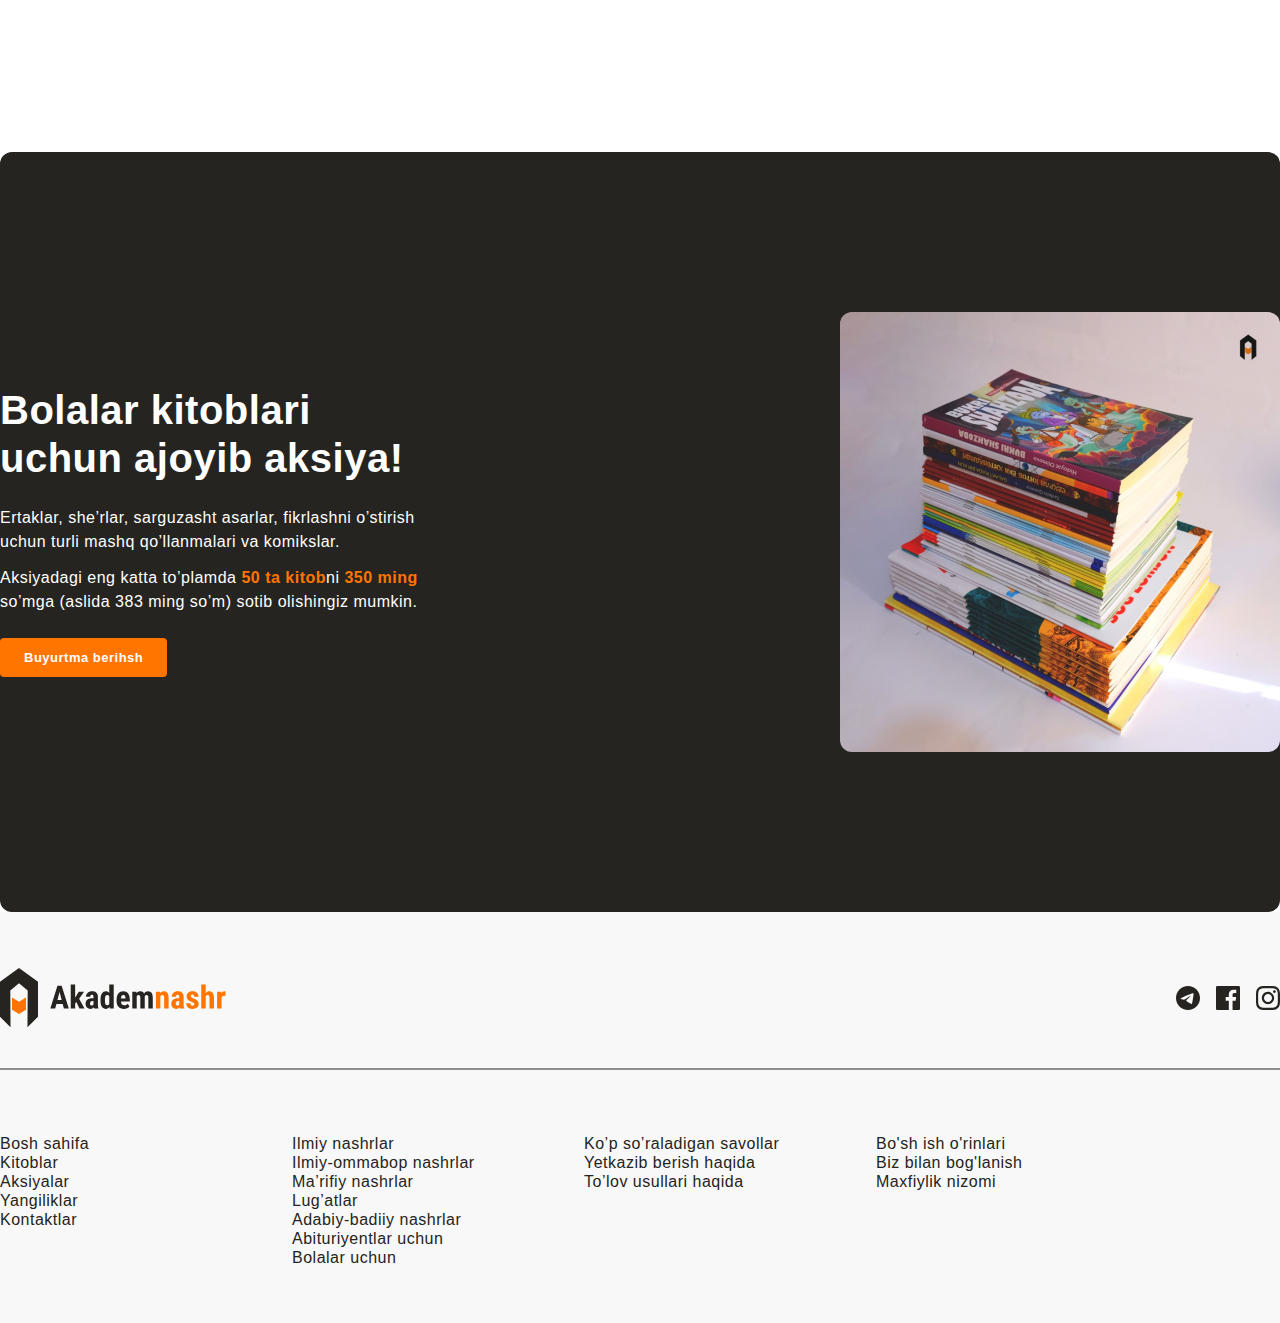
==== commit f37247c7: "Remove unnecessary space under logo img" ====
--- a/index.html
+++ b/index.html
@@ -96,7 +96,7 @@
     <footer class="site-footer">
         <div class="site-footer-top">
             <a class="logo-link" href="index.html">
-                <img src="img/Akademnashr.svg" alt="">
+                <img src="img/logo (2).svg" alt="">
             </a>
             <!-- IJTIMOYI TARMOQLAR -->
             <ul class="site-footer-socials">
--- a/styles.css
+++ b/styles.css
@@ -20,6 +20,10 @@
 
 .logo-link:active {
     opacity: 0.6;
+}
+
+.logo-link img {
+    display: block;
 }
 
 .site-header-actions {
